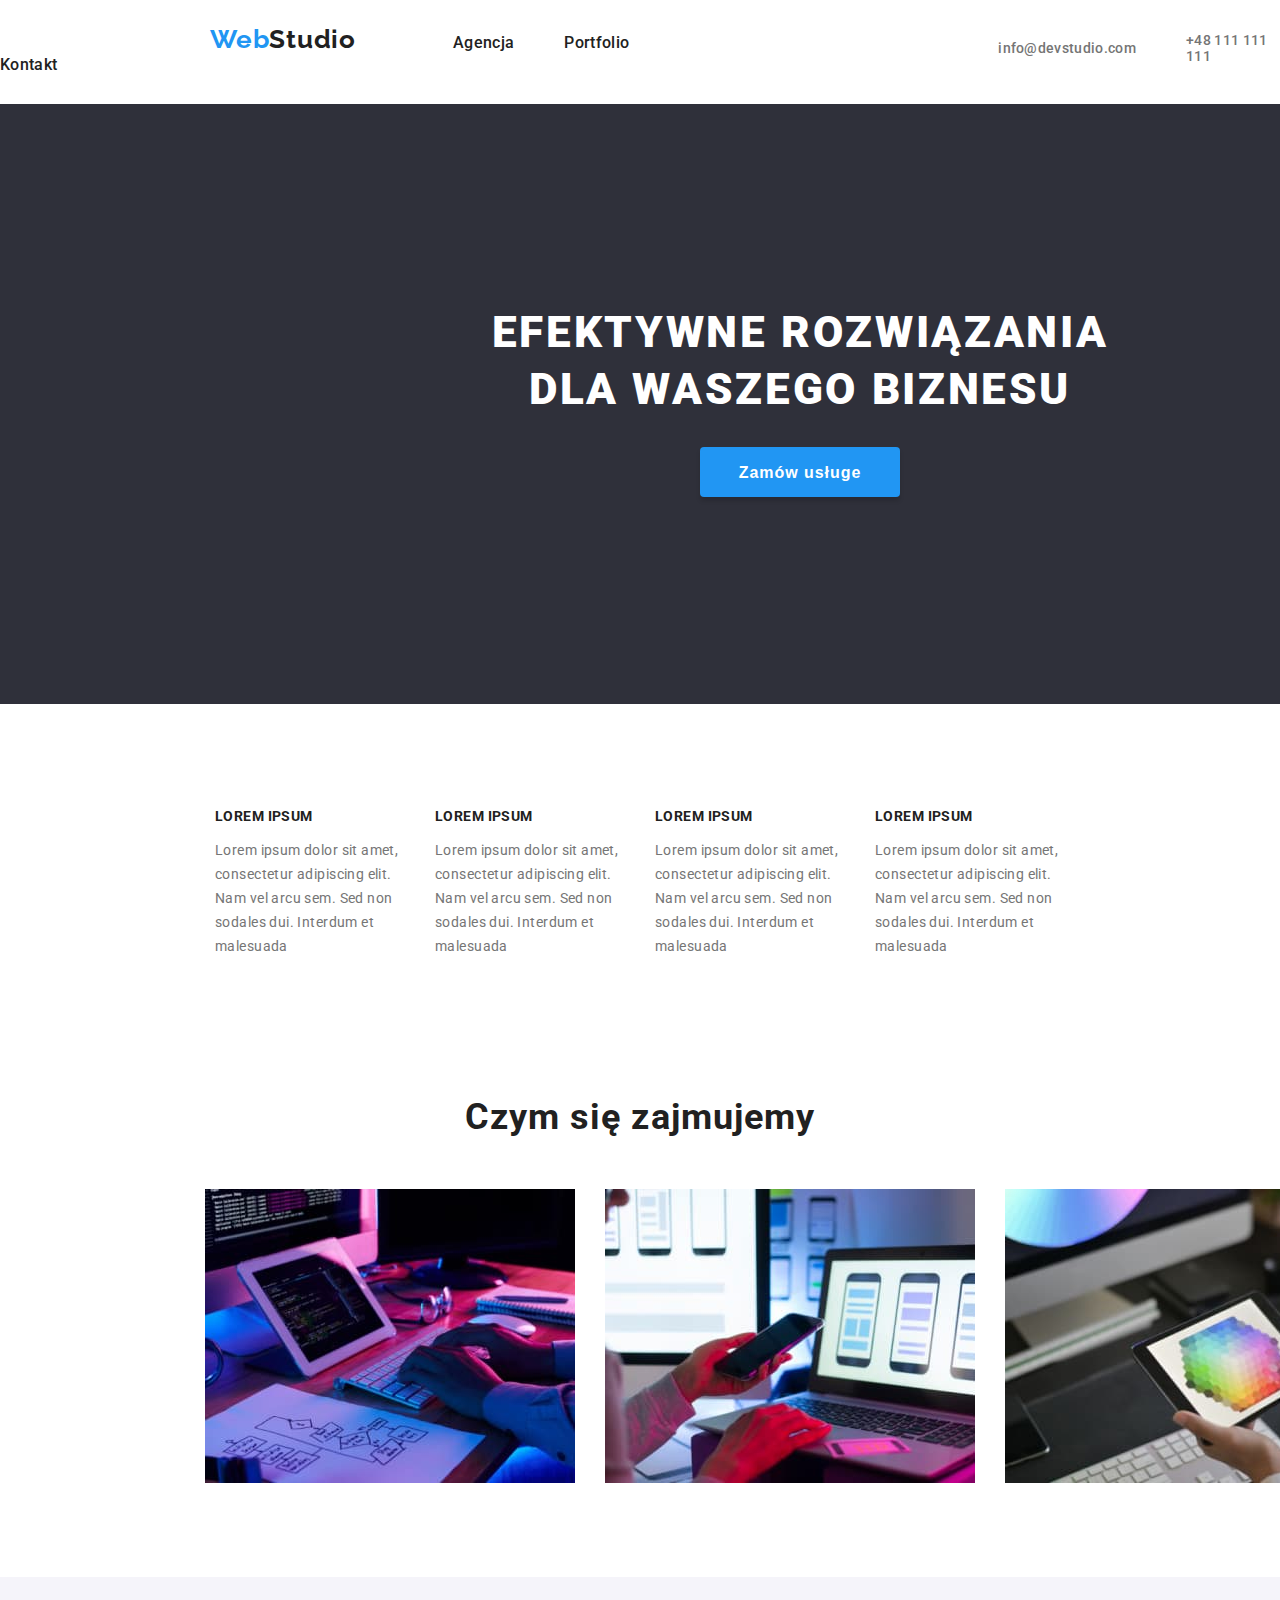
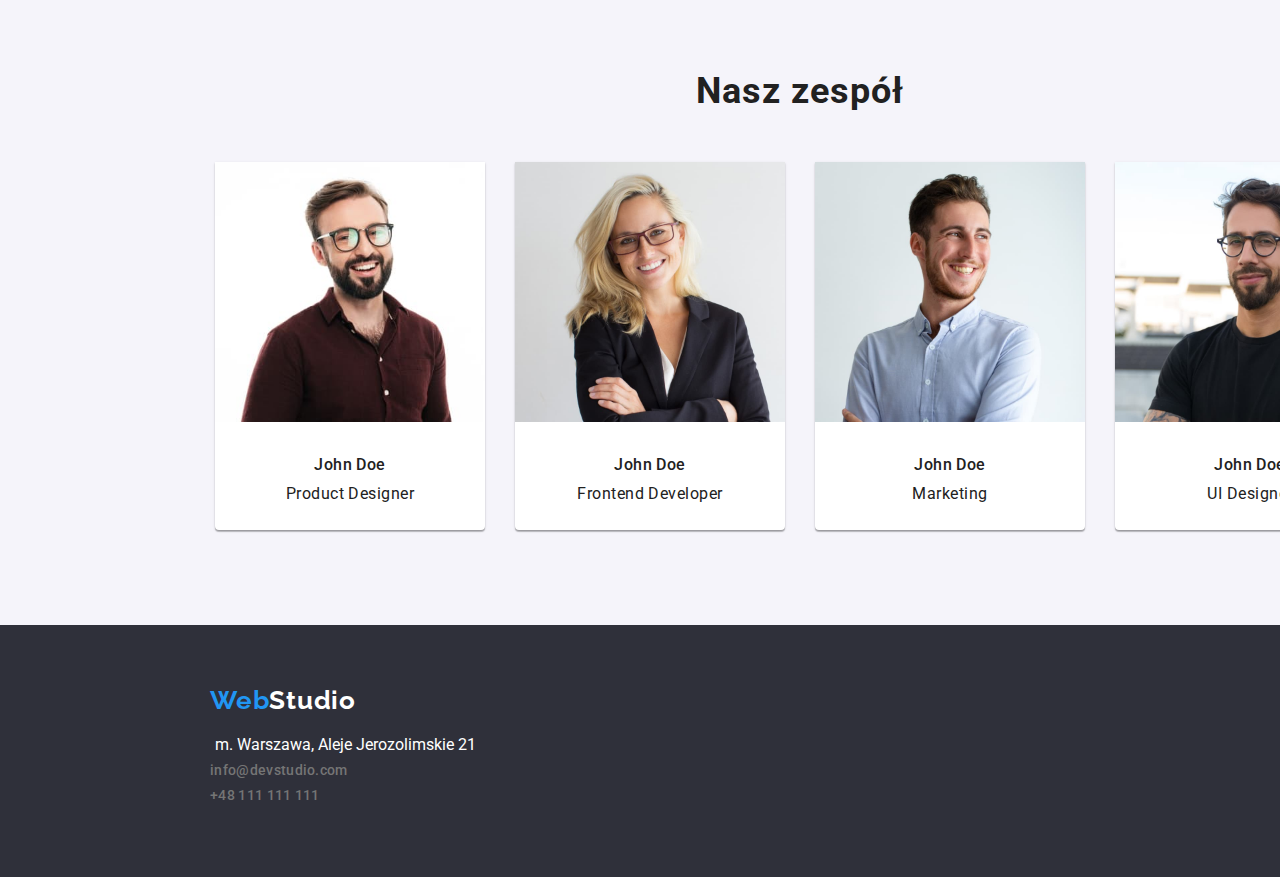
==== index.html @ b32454ab "11" ====
<!DOCTYPE html>
<html lang="pl">
  <head>
    <meta charset="UTF-8" />
    <meta http-equiv="X-UA-Compatible" content="IE=edge" />
    <meta name="viewport" content="width=device-width, initial-scale=1.0" />
    <title>Studio</title>
    <link rel="stylesheet" href="css/style.css" />
    <link rel="preconnect" href="https://fonts.googleapis.com" />
    <link rel="preconnect" href="https://fonts.gstatic.com" crossorigin />
    <link
      href="https://fonts.googleapis.com/css2?family=Raleway:wght@700&family=Roboto:wght@400;500;700;900&display=swap"
      rel="stylesheet"
    />
    
  </head>
  <body class="container">
    <a href="portfolio.html"></a>
    <header class="flexWstdioTopIndex">
      <nav class="viceVersa">
        <a class="WebStudio" href="index.html"><span class="wstudio">Web</span>Studio</a>
        <a class="linkRest" href="#">Agencja</a>
        <a class="linkRest" href="portfolio.html">Portfolio</a>
        <a class="linkRestKo" href="#">Kontakt</a>
      </nav>
      <a class="email-tel" href="mailto:info@devstudio.com">info@devstudio.com</a>
      <a class="email-tel" href="tel:+48111111111">+48 111 111 111</a>
    </header>
    <main>
      <section>
        <div class="flexTop">
          <h1 class="top">EFEKTYWNE ROZWIĄZANIA DLA WASZEGO BIZNESU</h1>
          <button class="botoonIndex" type="button">Zamów usługe</button>
        </div>
      </section>
      <section>
        <ul class="flexArticleTitle">
          <hgroup>
            <h2 class="articleTitle">LOREM IPSUM</h2>
            <p class="articleTitleTxt">
              Lorem ipsum dolor sit amet, consectetur adipiscing elit. Nam vel arcu sem. Sed non
              sodales dui. Interdum et malesuada
            </p>
          </hgroup>
          <hgroup>
            <h2 class="articleTitle">LOREM IPSUM</h2>
            <p class="articleTitleTxt">
              Lorem ipsum dolor sit amet, consectetur adipiscing elit. Nam vel arcu sem. Sed non
              sodales dui. Interdum et malesuada
            </p>
          </hgroup>
          <hgroup>
            <h2 class="articleTitle">LOREM IPSUM</h2>
            <p class="articleTitleTxt">
              Lorem ipsum dolor sit amet, consectetur adipiscing elit. Nam vel arcu sem. Sed non
              sodales dui. Interdum et malesuada
            </p>
          </hgroup>
          <hgroup>
            <h2 class="articleTitle">LOREM IPSUM</h2>
            <p class="articleTitleTxt">
              Lorem ipsum dolor sit amet, consectetur adipiscing elit. Nam vel arcu sem. Sed non
              sodales dui. Interdum et malesuada
            </p>
          </hgroup>
        </ul>
        <h2 class="resthHtwo">Czym się zajmujemy</h2>
        <ul class="flexImageOneIndex">
          <img src="images/services/programming.jpg" alt="keyboard" width="370" height="294" />
          <img src="images/services/ui.jpg" alt="smartfon" width="370" height="294" />
          <img src="images/services/desgin.jpg" alt="tablet" width="370" height="294" />
        </ul>
      </section>
      <section class="flexPerson">
        <h2 class="resthHtwo">Nasz zespół</h2>
        <ul class="flexImgPersonOne">
          <li class="ImgTxtPerson">
            <img src="images/team/personone.jpg" alt="Krzysztof" width="270" height="260" />
            <div class="personName">John Doe</div>
            <div class="personNameTxt">Product Designer</div>
          </li>
          <li class="ImgTxtPerson">
            <img src="images/team/persontwo.jpg" alt="Magda" width="270" height="260" />
            <div class="personName">John Doe</div>
            <div class="personNameTxt">Frontend Developer</div>
          </li>
          <li class="ImgTxtPerson">
            <img src="images/team/personthre.jpg" alt="Maciek" width="270" height="260" />
            <div class="personName">John Doe</div>
            <div class="personNameTxt">Marketing</div>
          </li>
          <li class="ImgTxtPerson">
            <img src="images/team/personfour.jpg" alt="Kuba" width="270" height="260" />
            <div class="personName">John Doe</div>
            <div class="personNameTxt">UI Designer</div>
          </li>
        </ul>
      </section>
    </main>
    <footer class="addresColor">
      <div class="WebStudio">
        <span class="wstudio">Web</span><span class="wStudioAdres">Studio</span>
      </div>
      <address>
        <div class="addres">m. Warszawa, Aleje Jerozolimskie 21</div>
        <a class="email-telAdress" href="mailto:info@devstudio.com">info@devstudio.com</a>
        <a class="email-telAdress" href="tel:+48111111111">+48 111 111 111</a>
      </address>
    </footer>
  </body>
</html>
---- css/style.css ----
.container {
  font-family: 'Roboto', sans-serif;
  color: #212121;
  margin: 0 auto;
  max-width: 1600px;
  outline: 1px dashed blue;
  font-style: normal;
}

.WebStudio {
  font-family: 'Raleway';
  color: #212121;
  text-decoration: none;
  font-weight: 700;
  line-height: 1.19;
  font-size: 26px;
  letter-spacing: 0.03em;
  margin-left: 210px;
  margin-right: 93px;
  padding-top: 60px;
}

.wstudio {
  color: #2196f3;
}

.linkRest {
  color: #212121;
  text-decoration: none;
  font-weight: 500;
  font-size: 16px;
  line-height: 1.14;
  letter-spacing: 0.02em;
  margin-right: 46px;
  padding: 0;
}

.linkRestKo {
  color: #212121;
  text-decoration: none;
  font-weight: 500;
  font-size: 16px;
  line-height: 1.14;
  letter-spacing: 0.02em;
  padding: 0;
  margin-right: 371px;
}
.viceVersa :hover {
  color: #2196f3;
}

.viceVersa :focus {
  background-color: #2196f3;
  outline: none;
}

.email-tel:hover {
  color: #2196f3;
}
.email-telAdress:hover {
  color: #2196f3;
}

.email-tel:focus {
  background-color: #2196f3;
  outline: none;
}

.email-tel {
  font-weight: 500;
  font-size: 14px;
  line-height: 1.14;
  letter-spacing: 0.02rem;
  color: #757575;
  text-decoration: none;
  margin-left: 50px;
  font-style: normal;
  display: flex;
}

.email-telAdress {
  font-weight: 500;
  font-size: 14px;
  line-height: 1.14;
  letter-spacing: 0.02rem;
  color: #757575;
  text-decoration: none;
  font-style: normal;
  margin-top: 9px;
  display: flex;
  margin-left: 210px;
}
.top {
  font-weight: 900;
  font-size: 44px;
  line-height: 1.3;
  letter-spacing: 0.06em;
  color: #ffffff;
  text-align: center;
  padding-top: 200px;
  padding-left: 452px;
  padding-right: 452px;
}
.flexTop {
  background: #2f303a;
  width: 1600px;
  height: 600px;
}

.botoonIndex {
  font-weight: 700;
  font-size: 16px;
  line-height: 1.87;
  letter-spacing: 0.06rem;
  border: 4px;
  cursor: pointer;
  border-radius: 4px;
  color: #ffffff;
  background: #2196f3;
  width: 200px;
  height: 50px;
  box-shadow: 0px 4px 4px rgba(0, 0, 0, 0.15);
  margin-left: 700px;
}

.botoonIndex:hover {
  color: #020202;
  background: #2196f3;
}

.botoonIndex:focus {
  background-color: #2196f3;
  outline: none;
}

.articleTitle {
  font-weight: 700;
  font-size: 14px;
  line-height: 1.14;
  letter-spacing: 0.03em;
}

.articleTitleTxt {
  font-size: 14px;
  line-height: 1.71;
  letter-spacing: 0.03em;
  color: #757575;
}

.resthHtwo {
  font-weight: 700;
  font-size: 36px;
  line-height: 1.16;
  letter-spacing: 0.03em;
  color: #212121;
  text-align: center;
  padding-top: 94px;
}

.personName {
  font-weight: 500;
  font-size: 16px;
  line-height: 1.18;
  letter-spacing: 0.03em;
  text-align: center;
  margin-top: 30px;
}

.personNameTxt {
  font-size: 16px;
  line-height: 1.18;
  letter-spacing: 0.03em;
  text-align: center;
  margin-top: 10px;
}

.fiveButton {
  font-weight: 500;
  font-size: 16px;
  line-height: 1.62;
  letter-spacing: 0.03em;
  border: 4px;
  background: #f5f4fa;
  color: #ffffff;
  cursor: pointer;
  border-radius: 4px;
  width: 121px;
  height: 38px;
  left: 510px;
  top: 174px;
  color: #212121;
  box-shadow: 0px 3px 1px rgba(0, 0, 0, 0.1), 0px 1px 2px rgba(0, 0, 0, 0.08),
    0px 2px 2px rgba(0, 0, 0, 0.12);
  border-radius: 4px;
  margin-left: 8px;
}
.fiveButtonOne {
  font-weight: 500;
  font-size: 16px;
  line-height: 1.62;
  letter-spacing: 0.03em;
  border: 4px;
  background: #f5f4fa;
  color: #ffffff;
  cursor: pointer;
  border-radius: 4px;
  width: 121px;
  height: 38px;
  left: 510px;
  top: 174px;
  color: #212121;
  box-shadow: 0px 3px 1px rgba(0, 0, 0, 0.1), 0px 1px 2px rgba(0, 0, 0, 0.08),
    0px 2px 2px rgba(0, 0, 0, 0.12);
  border-radius: 4px;
  margin-left: 510px;
  margin-top: 94px;
}

.fiveButtonOne:hover {
  color: #ffffff;
  background: #2196f3;
}

.fiveButton:hover {
  color: #ffffff;
  background: #2196f3;
}

.fiveButton:focus {
  background-color: #2196f3;
  outline: none;
}

.graf {
  font-weight: 700;
  font-size: 18px;
  line-height: 2.11;
  letter-spacing: 0.06em;
  margin-left: 24px;
  margin-top: 20px;
}

.grafTxt {
  font-size: 16px;
  line-height: 1.87;
  color: #757575;
  margin-left: 24px;
}
.addres {
  color: #ffffff;
  margin-top: 20px;
  margin-bottom: 9px;
  margin-left: 215px;
  margin-top: 20px;
  font-style: normal;
}

.flexPerson {
  width: 1600px;
  height: 648px;
  background: #f5f4fa;
  margin-top: 94px;
}
.flexAdress {
  width: 1600px;
  height: 252px;
  left: 0px;
  top: 1628px;
  background: #2f303a;
}

.flexArticleTitle {
  display: flex;
  gap: 30px;
  padding-right: 215px;
  padding-left: 215px;
  margin-top: 94px;
}
.flexImageOneIndex {
  display: flex;
  margin: 30px;
  padding-left: 175px;
  gap: 30px;
  margin-top: 50px;
}

.flexWstdioTop {
  border: 1px solid #ececec;
  width: 1600px;
  height: 80px;
  display: flex;
  align-items: center;
}
.flexWstdioTopIndex {
  display: flex;
  align-items: center;
  padding-top: 24px;
}

.flexImgPersonOne {
  display: flex;
  padding-left: 215px;
  gap: 30px;
  margin-top: 50px;
}
ul {
  list-style-type: none;
}
.ImgTxtPerson {
  width: 270px;
  height: 368px;
  left: 1115px;
  top: 1635px;
  background: #ffffff;
  box-shadow: 0px 1px 3px rgba(0, 0, 0, 0.12), 0px 1px 1px rgba(0, 0, 0, 0.14),
    0px 2px 1px rgba(0, 0, 0, 0.2);
  border-radius: 0px 0px 4px 4px;
}

.flexGraf {
  display: flex;
  gap: 30px;
  padding: 0;
  margin-left: 215px;
  margin-bottom: 94px;
  margin-top: 56px;
}

.borderImgPortfolio {
  width: 370px;
  height: 404px;
  left: 215px;
  top: 1130px;
  background: #ffffff;
  border: 1px solid #eeeeee;
}
.addresColor {
  background: #2f303a;
  width: 1600px;
  height: 252px;
  left: 0px;
  top: 1628px;
}

.wStudioAdres {
  color: #ffffff;
}
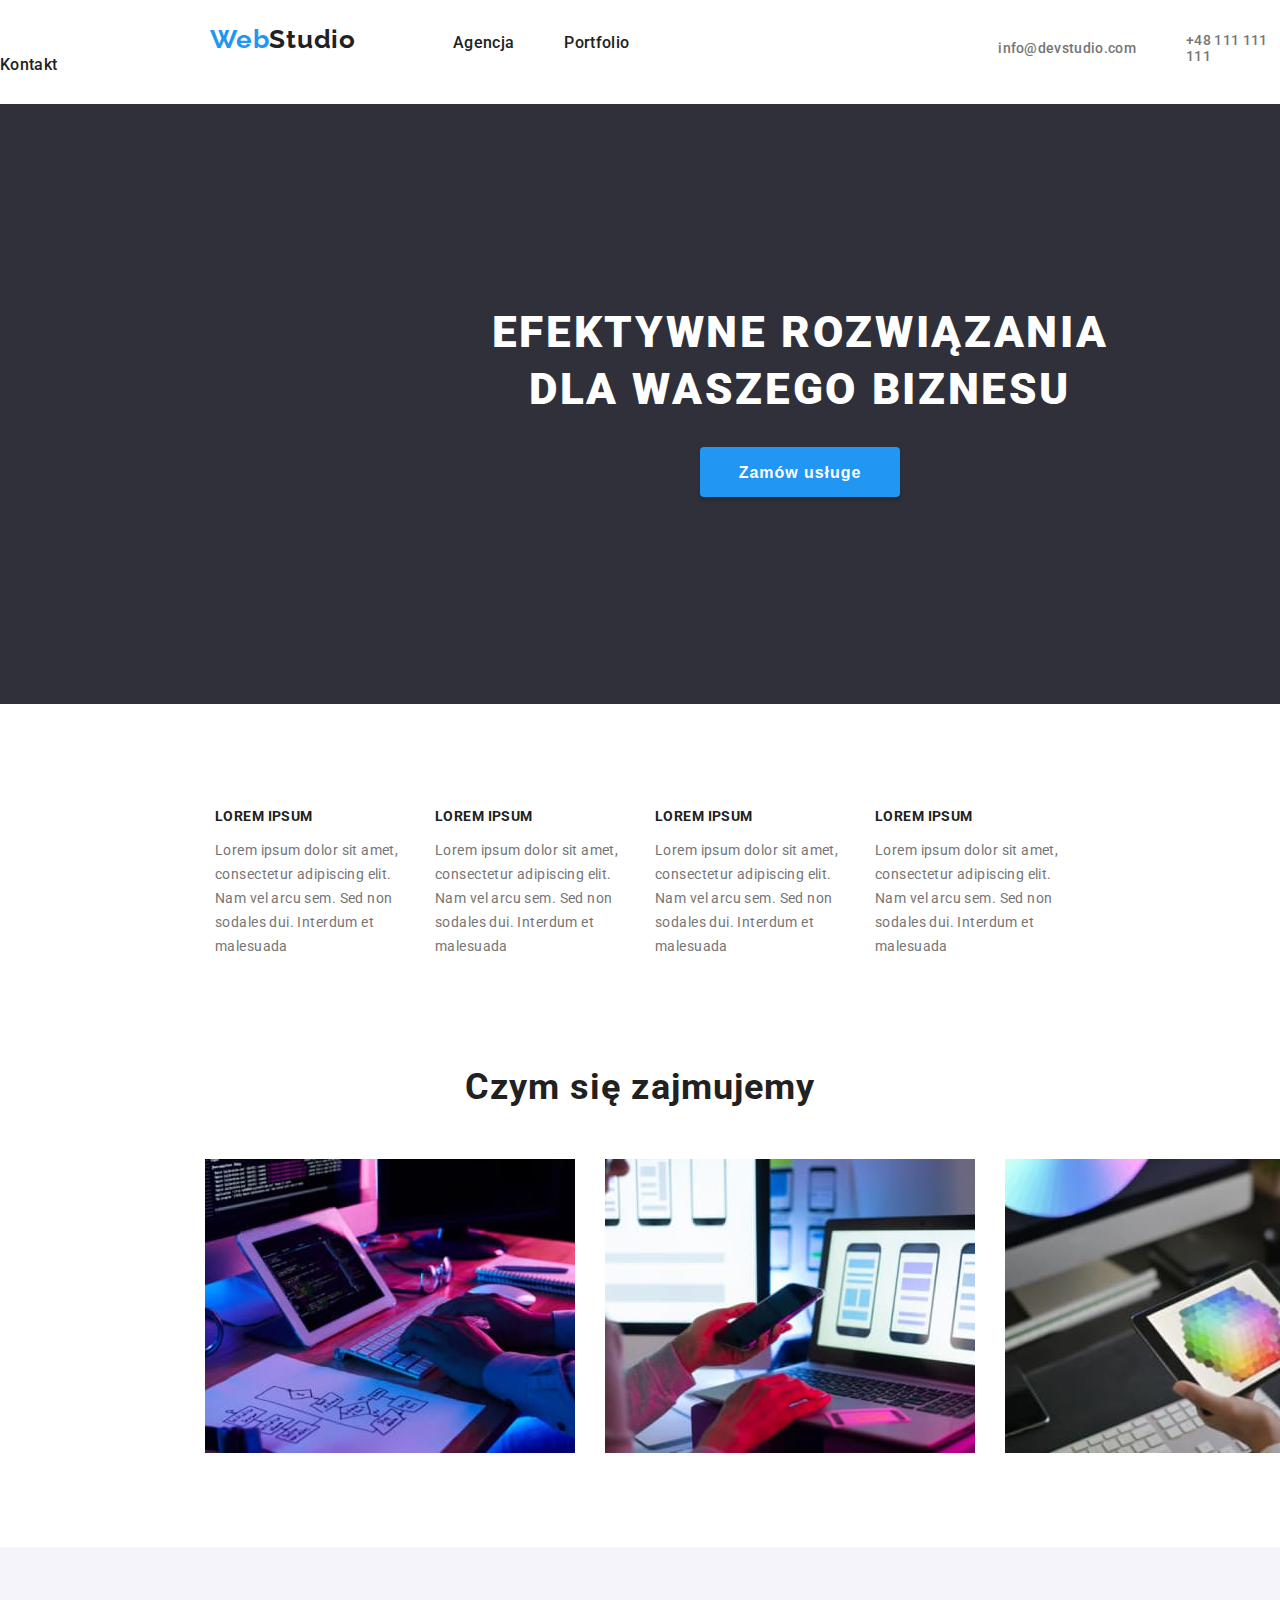
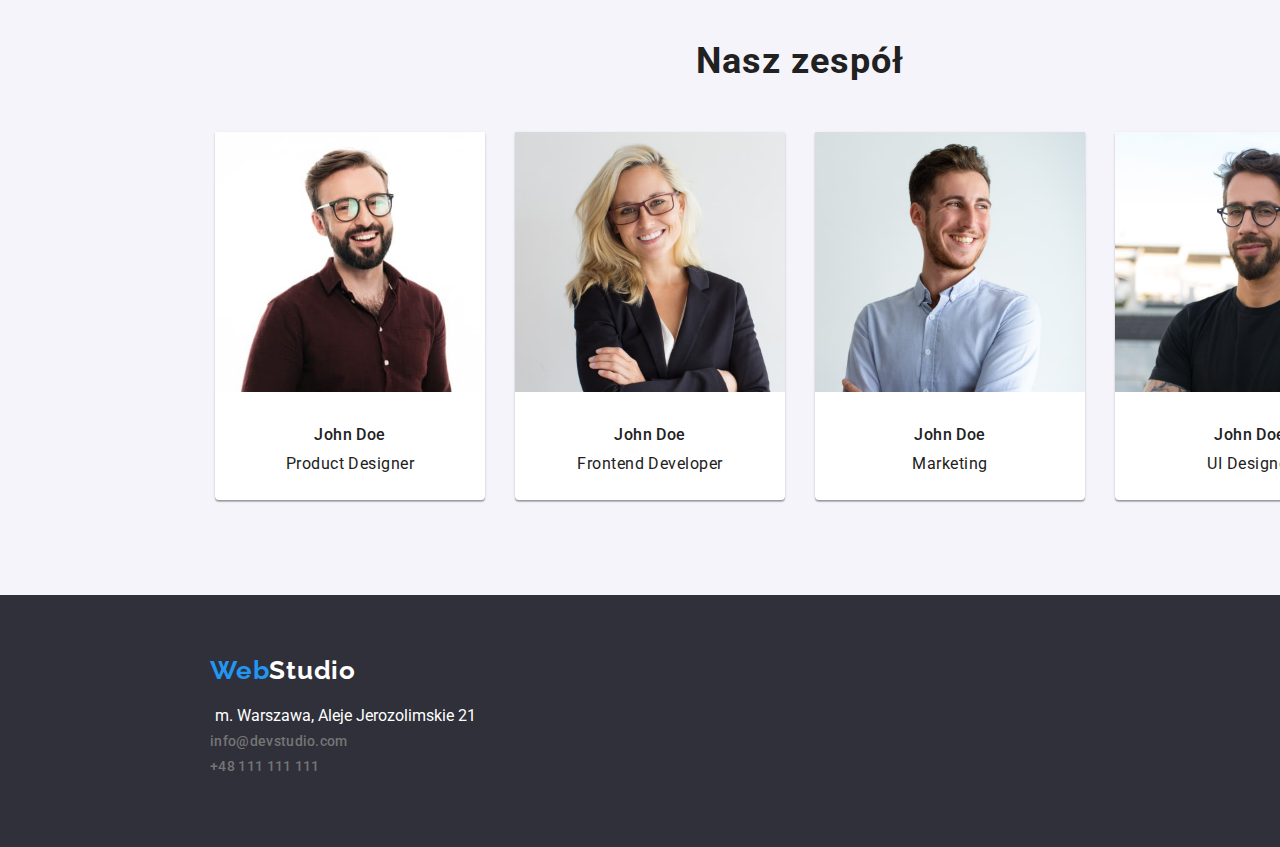
==== commit e48cca4a: "1234" ====
--- a/index.html
+++ b/index.html
@@ -12,7 +12,13 @@
       href="https://fonts.googleapis.com/css2?family=Raleway:wght@700&family=Roboto:wght@400;500;700;900&display=swap"
       rel="stylesheet"
     />
-    
+    <link
+      rel="stylesheet"
+      href="https://cdnjs.cloudflare.com/ajax/libs/modern-normalize/1.1.0/modern-normalize.min.css"
+      integrity="sha512-wpPYUAdjBVSE4KJnH1VR1HeZfpl1ub8YT/NKx4PuQ5NmX2tKuGu6U/JRp5y+Y8XG2tV+wKQpNHVUX03MfMFn9Q=="
+      crossorigin="anonymous"
+      referrerpolicy="no-referrer"
+    />
   </head>
   <body class="container">
     <a href="portfolio.html"></a>
@@ -64,7 +70,7 @@
             </p>
           </hgroup>
         </ul>
-        <h2 class="resthHtwo">Czym się zajmujemy</h2>
+        <h2 class="resthHtwoImg">Czym się zajmujemy</h2>
         <ul class="flexImageOneIndex">
           <img src="images/services/programming.jpg" alt="keyboard" width="370" height="294" />
           <img src="images/services/ui.jpg" alt="smartfon" width="370" height="294" />
--- a/css/style.css
+++ b/css/style.css
@@ -125,7 +125,7 @@
 
 .botoonIndex:hover {
   color: #020202;
-  background: #2196f3;
+  background: #f5f4fa;
 }
 
 .botoonIndex:focus {
@@ -155,6 +155,15 @@
   color: #212121;
   text-align: center;
   padding-top: 94px;
+}
+
+.resthHtwoImg {
+  font-weight: 700;
+  font-size: 36px;
+  line-height: 1.16;
+  letter-spacing: 0.03em;
+  text-align: center;
+  margin-top: 94px;
 }
 
 .personName {
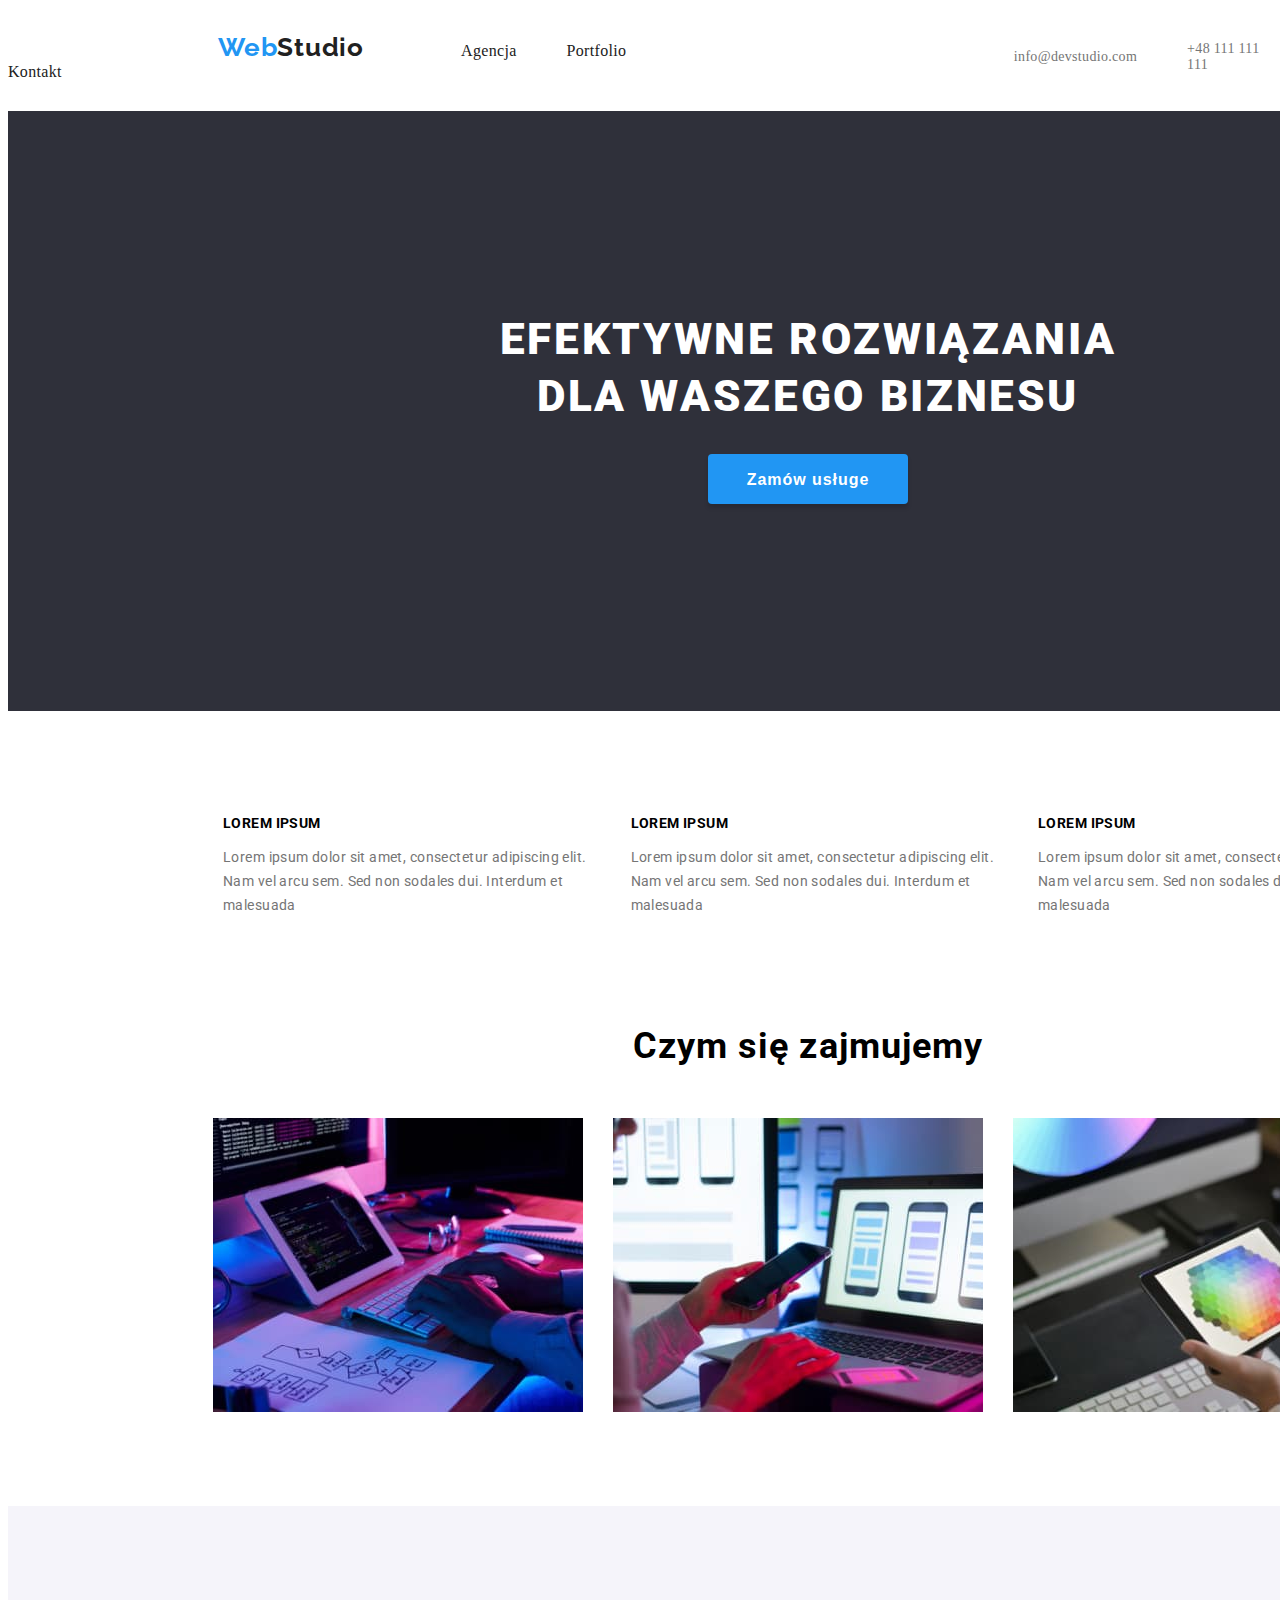
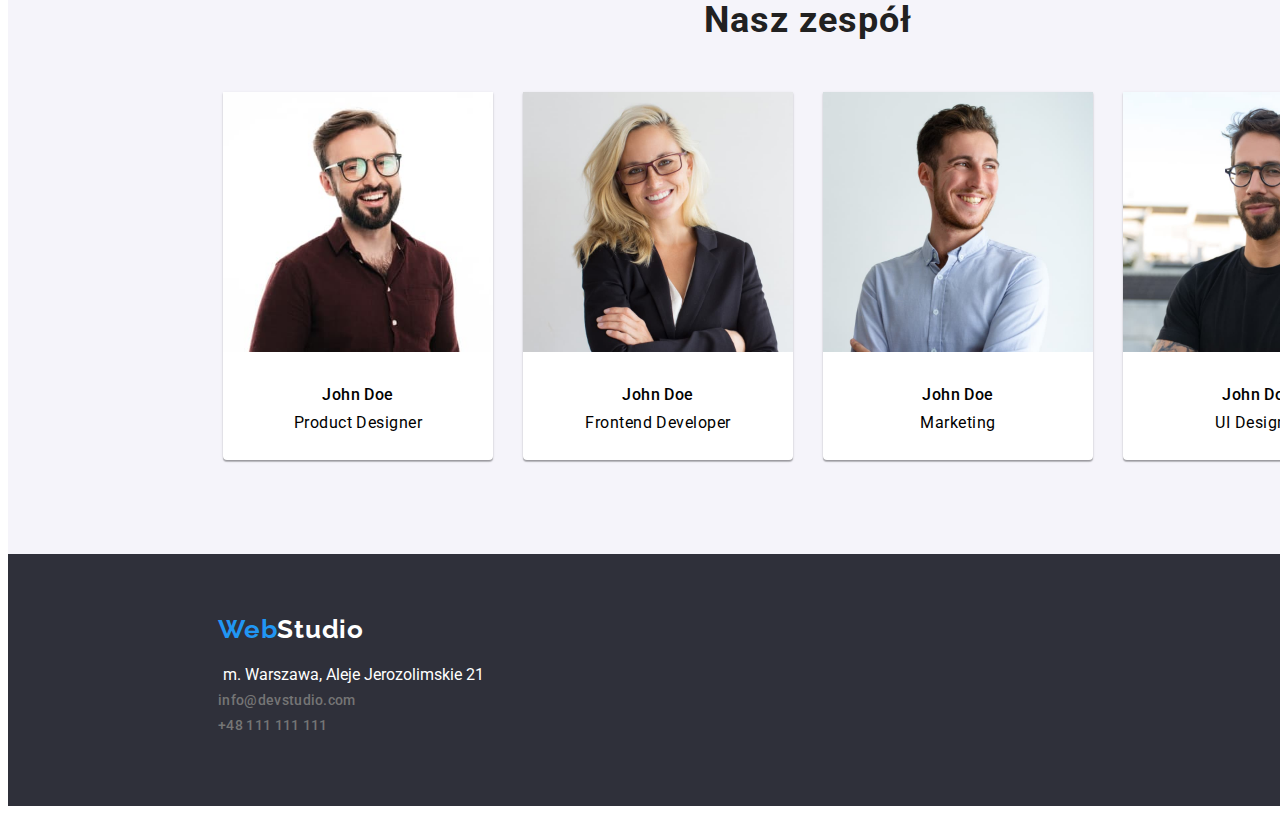
==== commit c7817d55: "poprawione" ====
--- a/index.html
+++ b/index.html
@@ -20,26 +20,28 @@
       referrerpolicy="no-referrer"
     />
   </head>
-  <body class="container">
+  <body>
     <a href="portfolio.html"></a>
     <header class="flexWstdioTopIndex">
-      <nav class="viceVersa">
-        <a class="WebStudio" href="index.html"><span class="wstudio">Web</span>Studio</a>
-        <a class="linkRest" href="#">Agencja</a>
-        <a class="linkRest" href="portfolio.html">Portfolio</a>
-        <a class="linkRestKo" href="#">Kontakt</a>
+      <nav>
+        <div class="viceVersa">
+          <a class="WebStudio" href="index.html"><span class="wstudio">Web</span>Studio</a>
+          <a class="linkRest" href="#">Agencja</a>
+          <a class="linkRest" href="portfolio.html">Portfolio</a>
+          <a class="linkRestKo" href="#">Kontakt</a>
+        </div>
       </nav>
       <a class="email-tel" href="mailto:info@devstudio.com">info@devstudio.com</a>
       <a class="email-tel" href="tel:+48111111111">+48 111 111 111</a>
     </header>
     <main>
-      <section>
+      <section class="container">
         <div class="flexTop">
           <h1 class="top">EFEKTYWNE ROZWIĄZANIA DLA WASZEGO BIZNESU</h1>
           <button class="botoonIndex" type="button">Zamów usługe</button>
         </div>
       </section>
-      <section>
+      <section class="container">
         <ul class="flexArticleTitle">
           <hgroup>
             <h2 class="articleTitle">LOREM IPSUM</h2>
@@ -77,37 +79,41 @@
           <img src="images/services/desgin.jpg" alt="tablet" width="370" height="294" />
         </ul>
       </section>
-      <section class="flexPerson">
-        <h2 class="resthHtwo">Nasz zespół</h2>
-        <ul class="flexImgPersonOne">
-          <li class="ImgTxtPerson">
-            <img src="images/team/personone.jpg" alt="Krzysztof" width="270" height="260" />
-            <div class="personName">John Doe</div>
-            <div class="personNameTxt">Product Designer</div>
-          </li>
-          <li class="ImgTxtPerson">
-            <img src="images/team/persontwo.jpg" alt="Magda" width="270" height="260" />
-            <div class="personName">John Doe</div>
-            <div class="personNameTxt">Frontend Developer</div>
-          </li>
-          <li class="ImgTxtPerson">
-            <img src="images/team/personthre.jpg" alt="Maciek" width="270" height="260" />
-            <div class="personName">John Doe</div>
-            <div class="personNameTxt">Marketing</div>
-          </li>
-          <li class="ImgTxtPerson">
-            <img src="images/team/personfour.jpg" alt="Kuba" width="270" height="260" />
-            <div class="personName">John Doe</div>
-            <div class="personNameTxt">UI Designer</div>
-          </li>
-        </ul>
+      <section class="container">
+        <div class="flexPerson">
+          <h2 class="resthHtwo">Nasz zespół</h2>
+          <ul class="flexImgPersonOne">
+            <li class="ImgTxtPerson">
+              <img src="images/team/personone.jpg" alt="Krzysztof" width="270" height="260" />
+              <div class="personName">John Doe</div>
+              <div class="personNameTxt">Product Designer</div>
+            </li>
+            <li class="ImgTxtPerson">
+              <img src="images/team/persontwo.jpg" alt="Magda" width="270" height="260" />
+              <div class="personName">John Doe</div>
+              <div class="personNameTxt">Frontend Developer</div>
+            </li>
+            <li class="ImgTxtPerson">
+              <img src="images/team/personthre.jpg" alt="Maciek" width="270" height="260" />
+              <div class="personName">John Doe</div>
+              <div class="personNameTxt">Marketing</div>
+            </li>
+            <li class="ImgTxtPerson">
+              <img src="images/team/personfour.jpg" alt="Kuba" width="270" height="260" />
+              <div class="personName">John Doe</div>
+              <div class="personNameTxt">UI Designer</div>
+            </li>
+          </ul>
+        </div>
       </section>
     </main>
     <footer class="addresColor">
-      <div class="WebStudio">
-        <span class="wstudio">Web</span><span class="wStudioAdres">Studio</span>
+      <div class="container">
+        <div class="WebStudio">
+          <span class="wstudio">Web</span><span class="wStudioAdres">Studio</span>
+        </div>
       </div>
-      <address>
+      <address class="container">
         <div class="addres">m. Warszawa, Aleje Jerozolimskie 21</div>
         <a class="email-telAdress" href="mailto:info@devstudio.com">info@devstudio.com</a>
         <a class="email-telAdress" href="tel:+48111111111">+48 111 111 111</a>
--- a/css/style.css
+++ b/css/style.css
@@ -1,9 +1,6 @@
 .container {
   font-family: 'Roboto', sans-serif;
-  color: #212121;
   margin: 0 auto;
-  max-width: 1600px;
-  outline: 1px dashed blue;
   font-style: normal;
 }
 
@@ -45,6 +42,7 @@
   padding: 0;
   margin-right: 371px;
 }
+
 .viceVersa :hover {
   color: #2196f3;
 }
@@ -57,6 +55,7 @@
 .email-tel:hover {
   color: #2196f3;
 }
+
 .email-telAdress:hover {
   color: #2196f3;
 }
@@ -90,6 +89,7 @@
   display: flex;
   margin-left: 210px;
 }
+
 .top {
   font-weight: 900;
   font-size: 44px;
@@ -101,6 +101,7 @@
   padding-left: 452px;
   padding-right: 452px;
 }
+
 .flexTop {
   background: #2f303a;
   width: 1600px;
@@ -164,6 +165,7 @@
   letter-spacing: 0.03em;
   text-align: center;
   margin-top: 94px;
+  width: 1600px;
 }
 
 .personName {
@@ -195,14 +197,13 @@
   border-radius: 4px;
   width: 121px;
   height: 38px;
-  left: 510px;
-  top: 174px;
   color: #212121;
   box-shadow: 0px 3px 1px rgba(0, 0, 0, 0.1), 0px 1px 2px rgba(0, 0, 0, 0.08),
     0px 2px 2px rgba(0, 0, 0, 0.12);
   border-radius: 4px;
   margin-left: 8px;
 }
+
 .fiveButtonOne {
   font-weight: 500;
   font-size: 16px;
@@ -215,14 +216,13 @@
   border-radius: 4px;
   width: 121px;
   height: 38px;
-  left: 510px;
-  top: 174px;
   color: #212121;
   box-shadow: 0px 3px 1px rgba(0, 0, 0, 0.1), 0px 1px 2px rgba(0, 0, 0, 0.08),
     0px 2px 2px rgba(0, 0, 0, 0.12);
   border-radius: 4px;
   margin-left: 510px;
   margin-top: 94px;
+  margin-bottom: 50px;
 }
 
 .fiveButtonOne:hover {
@@ -255,6 +255,7 @@
   color: #757575;
   margin-left: 24px;
 }
+
 .addres {
   color: #ffffff;
   margin-top: 20px;
@@ -270,11 +271,10 @@
   background: #f5f4fa;
   margin-top: 94px;
 }
+
 .flexAdress {
   width: 1600px;
   height: 252px;
-  left: 0px;
-  top: 1628px;
   background: #2f303a;
 }
 
@@ -284,7 +284,9 @@
   padding-right: 215px;
   padding-left: 215px;
   margin-top: 94px;
-}
+  width: 1600px;
+}
+
 .flexImageOneIndex {
   display: flex;
   margin: 30px;
@@ -294,12 +296,13 @@
 }
 
 .flexWstdioTop {
-  border: 1px solid #ececec;
+  border-bottom: 1px solid #ececec;
   width: 1600px;
   height: 80px;
   display: flex;
   align-items: center;
 }
+
 .flexWstdioTopIndex {
   display: flex;
   align-items: center;
@@ -312,14 +315,14 @@
   gap: 30px;
   margin-top: 50px;
 }
+
 ul {
   list-style-type: none;
 }
+
 .ImgTxtPerson {
   width: 270px;
   height: 368px;
-  left: 1115px;
-  top: 1635px;
   background: #ffffff;
   box-shadow: 0px 1px 3px rgba(0, 0, 0, 0.12), 0px 1px 1px rgba(0, 0, 0, 0.14),
     0px 2px 1px rgba(0, 0, 0, 0.2);
@@ -331,24 +334,24 @@
   gap: 30px;
   padding: 0;
   margin-left: 215px;
+  margin-top: 30px;
+}
+
+.flexGrafthre {
   margin-bottom: 94px;
-  margin-top: 56px;
-}
-
+  margin-top: 30px;
+}
 .borderImgPortfolio {
   width: 370px;
   height: 404px;
-  left: 215px;
-  top: 1130px;
   background: #ffffff;
   border: 1px solid #eeeeee;
 }
+
 .addresColor {
   background: #2f303a;
   width: 1600px;
   height: 252px;
-  left: 0px;
-  top: 1628px;
 }
 
 .wStudioAdres {
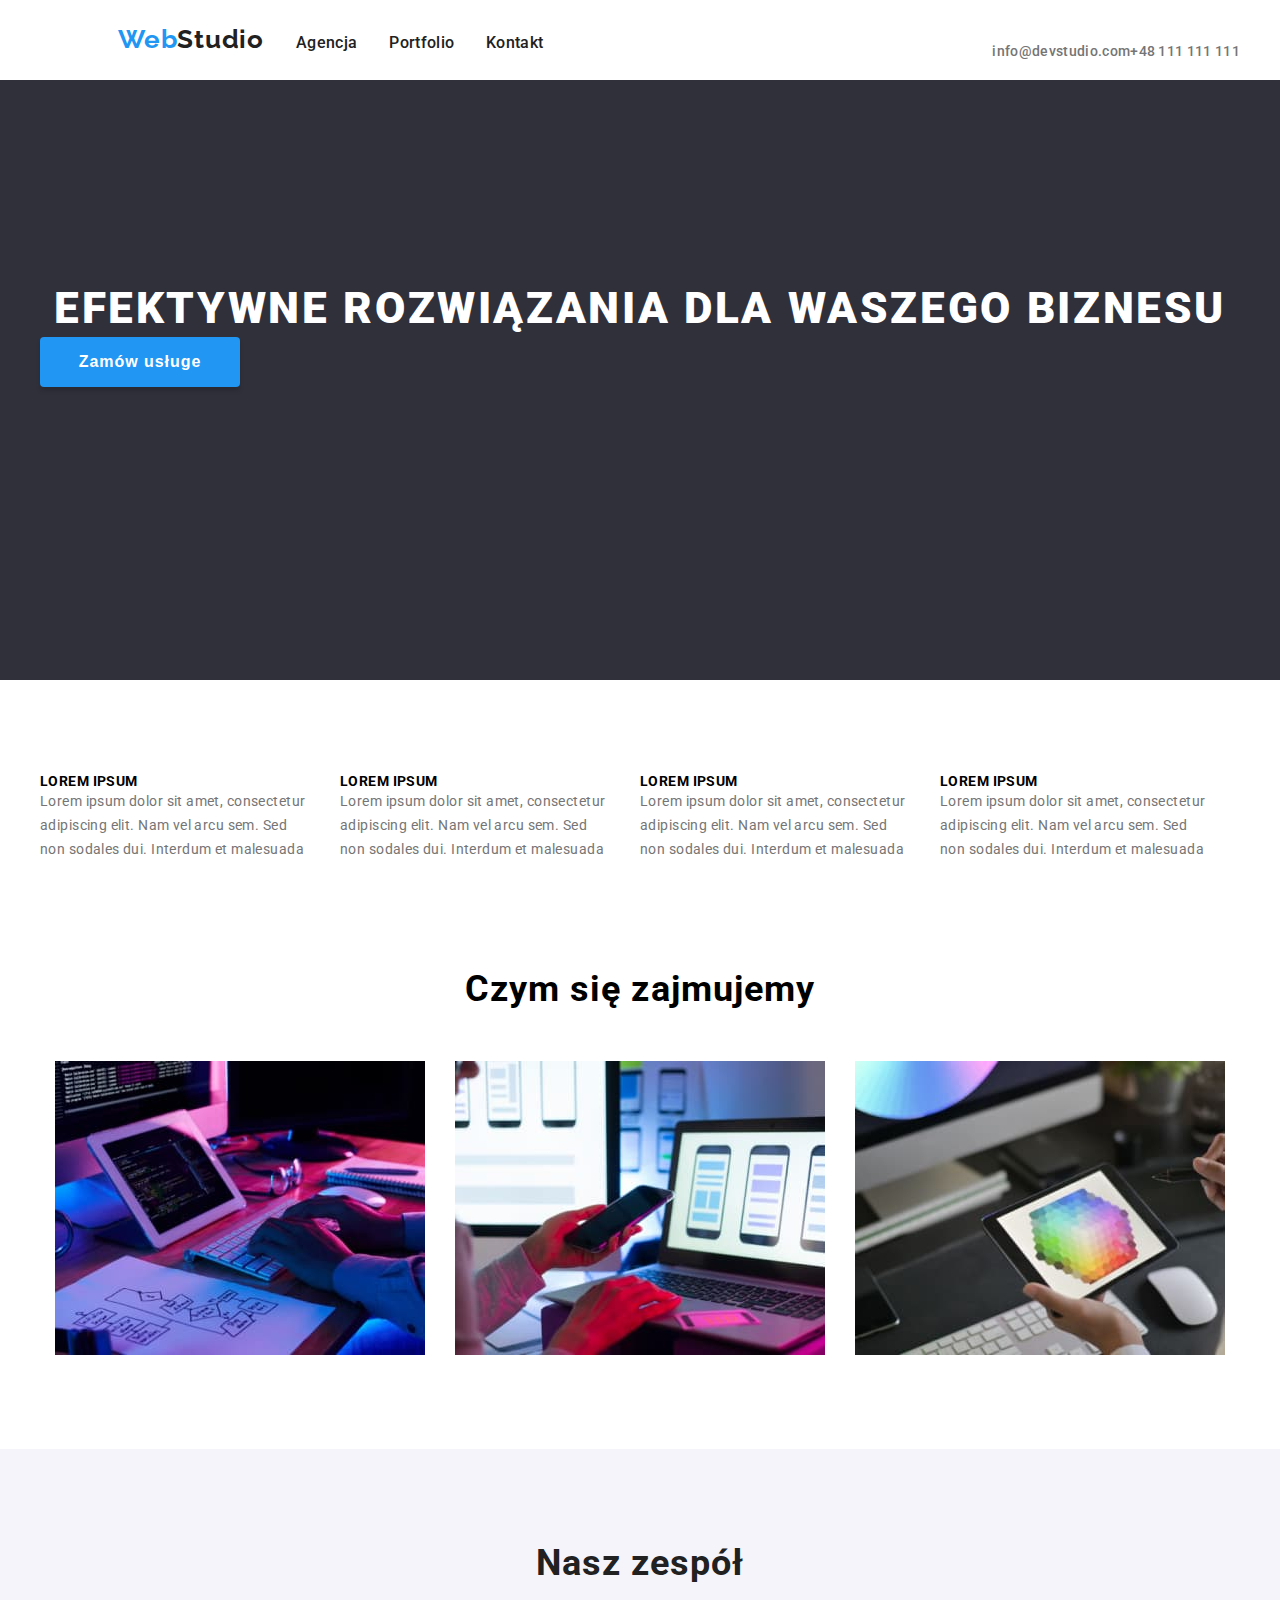
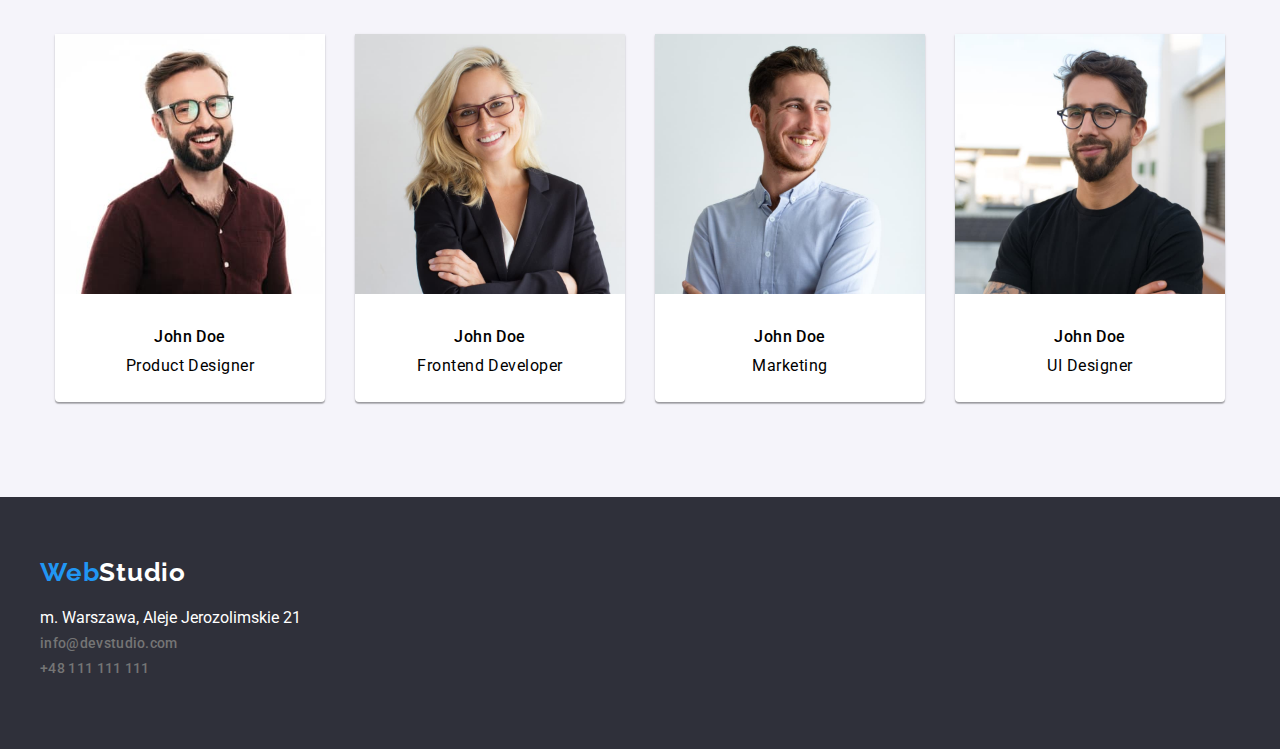
==== commit 3a03056a: "123435" ====
--- a/index.html
+++ b/index.html
@@ -23,20 +23,20 @@
   <body>
     <a href="portfolio.html"></a>
     <header class="flexWstdioTopIndex">
-      <nav>
-        <div class="viceVersa">
+      <div class="container headerTop">
+        <nav class="viceVersa">
           <a class="WebStudio" href="index.html"><span class="wstudio">Web</span>Studio</a>
           <a class="linkRest" href="#">Agencja</a>
           <a class="linkRest" href="portfolio.html">Portfolio</a>
           <a class="linkRestKo" href="#">Kontakt</a>
-        </div>
-      </nav>
-      <a class="email-tel" href="mailto:info@devstudio.com">info@devstudio.com</a>
-      <a class="email-tel" href="tel:+48111111111">+48 111 111 111</a>
+        </nav>
+        <a class="email-tel" href="mailto:info@devstudio.com">info@devstudio.com</a>
+        <a class="email-tel" href="tel:+48111111111">+48 111 111 111</a>
+      </div>
     </header>
     <main>
-      <section class="container">
-        <div class="flexTop">
+      <section class="flexTop">
+        <div class="container">
           <h1 class="top">EFEKTYWNE ROZWIĄZANIA DLA WASZEGO BIZNESU</h1>
           <button class="botoonIndex" type="button">Zamów usługe</button>
         </div>
@@ -79,8 +79,8 @@
           <img src="images/services/desgin.jpg" alt="tablet" width="370" height="294" />
         </ul>
       </section>
-      <section class="container">
-        <div class="flexPerson">
+      <section class="flexPerson">
+        <div class="container">
           <h2 class="resthHtwo">Nasz zespół</h2>
           <ul class="flexImgPersonOne">
             <li class="ImgTxtPerson">
@@ -109,7 +109,7 @@
     </main>
     <footer class="addresColor">
       <div class="container">
-        <div class="WebStudio">
+        <div class="WebStudioAdress">
           <span class="wstudio">Web</span><span class="wStudioAdres">Studio</span>
         </div>
       </div>
--- a/css/style.css
+++ b/css/style.css
@@ -1,7 +1,21 @@
+* {
+  margin: 0;
+  padding: 0;
+  justify-content: center;
+}
+
+ul {
+  list-style-type: none;
+}
+
+a {
+  text-decoration: none;
+}
 .container {
   font-family: 'Roboto', sans-serif;
   margin: 0 auto;
   font-style: normal;
+  width: 1200px;
 }
 
 .WebStudio {
@@ -12,8 +26,17 @@
   line-height: 1.19;
   font-size: 26px;
   letter-spacing: 0.03em;
-  margin-left: 210px;
-  margin-right: 93px;
+  padding-bottom: 25px;
+}
+
+.WebStudioAdress {
+  font-family: 'Raleway';
+  color: #212121;
+  text-decoration: none;
+  font-weight: 700;
+  line-height: 1.19;
+  font-size: 26px;
+  letter-spacing: 0.03em;
   padding-top: 60px;
 }
 
@@ -28,10 +51,14 @@
   font-size: 16px;
   line-height: 1.14;
   letter-spacing: 0.02em;
-  margin-right: 46px;
   padding: 0;
-}
-
+  height: auto;
+}
+
+.headerTop {
+  display: flex;
+  align-items: center;
+}
 .linkRestKo {
   color: #212121;
   text-decoration: none;
@@ -43,6 +70,14 @@
   margin-right: 371px;
 }
 
+.viceVersa {
+  flex: 1;
+  display: flex;
+  justify-self: flex-start;
+  gap: 32px;
+  align-items: baseline;
+}
+
 .viceVersa :hover {
   color: #2196f3;
 }
@@ -72,9 +107,8 @@
   letter-spacing: 0.02rem;
   color: #757575;
   text-decoration: none;
-  margin-left: 50px;
   font-style: normal;
-  display: flex;
+  display: block;
 }
 
 .email-telAdress {
@@ -85,9 +119,8 @@
   color: #757575;
   text-decoration: none;
   font-style: normal;
-  margin-top: 9px;
-  display: flex;
-  margin-left: 210px;
+  display: block;
+  margin-bottom: 9px;
 }
 
 .top {
@@ -98,13 +131,10 @@
   color: #ffffff;
   text-align: center;
   padding-top: 200px;
-  padding-left: 452px;
-  padding-right: 452px;
 }
 
 .flexTop {
   background: #2f303a;
-  width: 1600px;
   height: 600px;
 }
 
@@ -121,7 +151,6 @@
   width: 200px;
   height: 50px;
   box-shadow: 0px 4px 4px rgba(0, 0, 0, 0.15);
-  margin-left: 700px;
 }
 
 .botoonIndex:hover {
@@ -165,7 +194,6 @@
   letter-spacing: 0.03em;
   text-align: center;
   margin-top: 94px;
-  width: 1600px;
 }
 
 .personName {
@@ -201,30 +229,16 @@
   box-shadow: 0px 3px 1px rgba(0, 0, 0, 0.1), 0px 1px 2px rgba(0, 0, 0, 0.08),
     0px 2px 2px rgba(0, 0, 0, 0.12);
   border-radius: 4px;
-  margin-left: 8px;
-}
-
-.fiveButtonOne {
-  font-weight: 500;
-  font-size: 16px;
-  line-height: 1.62;
-  letter-spacing: 0.03em;
-  border: 4px;
-  background: #f5f4fa;
-  color: #ffffff;
-  cursor: pointer;
-  border-radius: 4px;
-  width: 121px;
-  height: 38px;
-  color: #212121;
-  box-shadow: 0px 3px 1px rgba(0, 0, 0, 0.1), 0px 1px 2px rgba(0, 0, 0, 0.08),
-    0px 2px 2px rgba(0, 0, 0, 0.12);
-  border-radius: 4px;
-  margin-left: 510px;
-  margin-top: 94px;
-  margin-bottom: 50px;
-}
-
+}
+
+.buttons {
+  padding: 25px 0;
+  display: flex;
+  justify-content: center;
+  align-items: center;
+  gap: 12px;
+  padding-top: 94px;
+}
 .fiveButtonOne:hover {
   color: #ffffff;
   background: #2196f3;
@@ -253,27 +267,23 @@
   font-size: 16px;
   line-height: 1.87;
   color: #757575;
-  margin-left: 24px;
 }
 
 .addres {
   color: #ffffff;
   margin-top: 20px;
   margin-bottom: 9px;
-  margin-left: 215px;
   margin-top: 20px;
   font-style: normal;
 }
 
 .flexPerson {
-  width: 1600px;
   height: 648px;
   background: #f5f4fa;
   margin-top: 94px;
 }
 
 .flexAdress {
-  width: 1600px;
   height: 252px;
   background: #2f303a;
 }
@@ -281,43 +291,32 @@
 .flexArticleTitle {
   display: flex;
   gap: 30px;
-  padding-right: 215px;
-  padding-left: 215px;
   margin-top: 94px;
-  width: 1600px;
+  width: 1170px;
+  height: 101px;
 }
 
 .flexImageOneIndex {
   display: flex;
   margin: 30px;
-  padding-left: 175px;
   gap: 30px;
   margin-top: 50px;
 }
 
 .flexWstdioTop {
   border-bottom: 1px solid #ececec;
-  width: 1600px;
-  height: 80px;
-  display: flex;
-  align-items: center;
+  height: 50px;
 }
 
 .flexWstdioTopIndex {
-  display: flex;
   align-items: center;
   padding-top: 24px;
 }
 
 .flexImgPersonOne {
   display: flex;
-  padding-left: 215px;
   gap: 30px;
   margin-top: 50px;
-}
-
-ul {
-  list-style-type: none;
 }
 
 .ImgTxtPerson {
@@ -333,7 +332,6 @@
   display: flex;
   gap: 30px;
   padding: 0;
-  margin-left: 215px;
   margin-top: 30px;
 }
 
@@ -350,7 +348,6 @@
 
 .addresColor {
   background: #2f303a;
-  width: 1600px;
   height: 252px;
 }
 
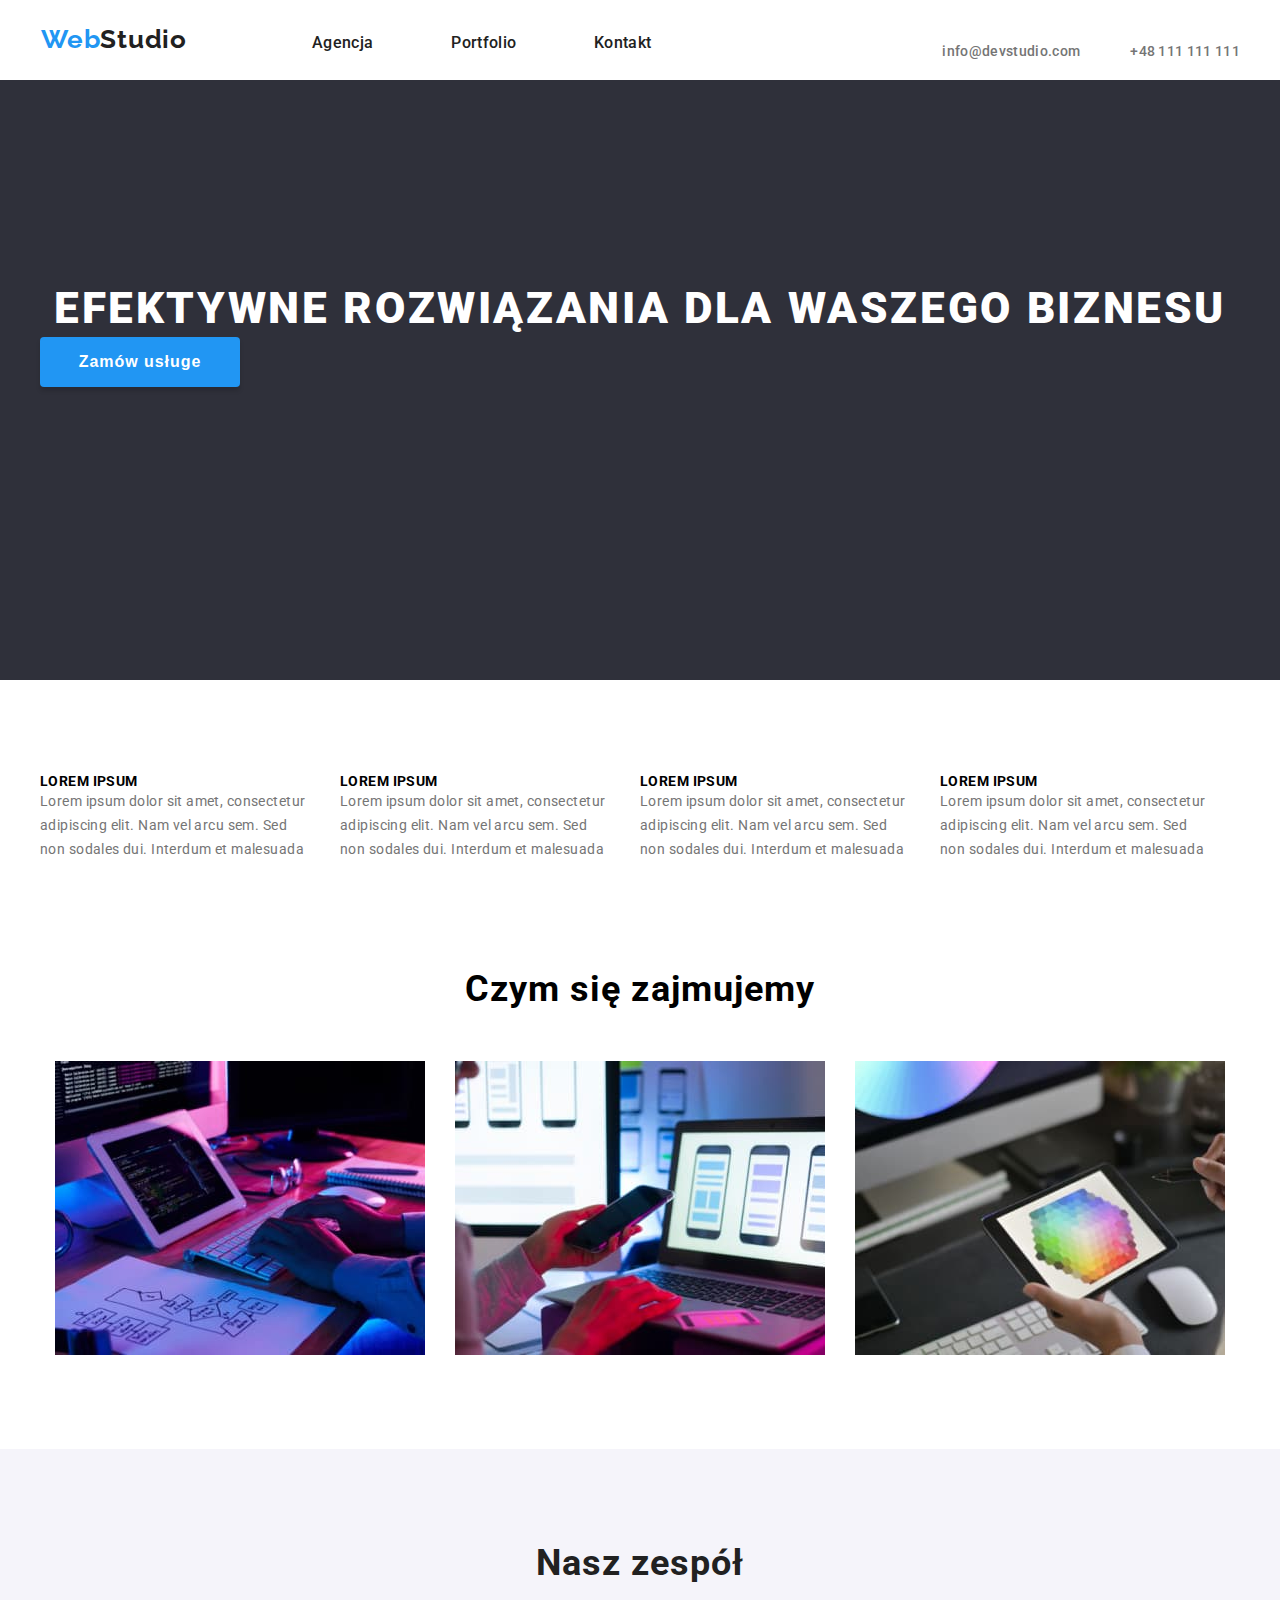
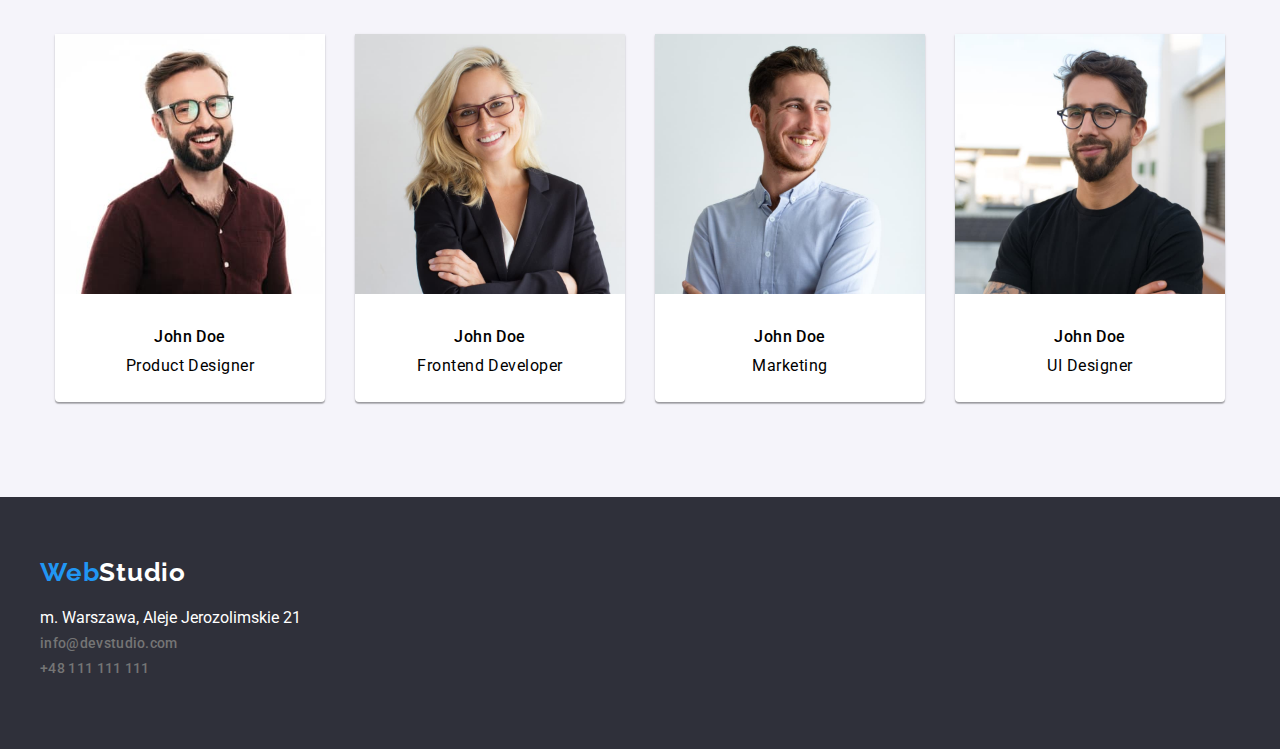
==== commit 607b1b22: "12" ====
--- a/index.html
+++ b/index.html
@@ -30,8 +30,8 @@
           <a class="linkRest" href="portfolio.html">Portfolio</a>
           <a class="linkRestKo" href="#">Kontakt</a>
         </nav>
-        <a class="email-tel" href="mailto:info@devstudio.com">info@devstudio.com</a>
-        <a class="email-tel" href="tel:+48111111111">+48 111 111 111</a>
+        <a class="email" href="mailto:info@devstudio.com">info@devstudio.com</a>
+        <a class="tel" href="tel:+48111111111">+48 111 111 111</a>
       </div>
     </header>
     <main>
--- a/css/style.css
+++ b/css/style.css
@@ -27,6 +27,7 @@
   font-size: 26px;
   letter-spacing: 0.03em;
   padding-bottom: 25px;
+  margin-right: 93px;
 }
 
 .WebStudioAdress {
@@ -53,6 +54,7 @@
   letter-spacing: 0.02em;
   padding: 0;
   height: auto;
+  margin-right: 46px;
 }
 
 .headerTop {
@@ -67,7 +69,6 @@
   line-height: 1.14;
   letter-spacing: 0.02em;
   padding: 0;
-  margin-right: 371px;
 }
 
 .viceVersa {
@@ -87,7 +88,11 @@
   outline: none;
 }
 
-.email-tel:hover {
+.email:hover {
+  color: #2196f3;
+
+}
+.tel:hover {
   color: #2196f3;
 }
 
@@ -100,7 +105,7 @@
   outline: none;
 }
 
-.email-tel {
+.email {
   font-weight: 500;
   font-size: 14px;
   line-height: 1.14;
@@ -108,7 +113,18 @@
   color: #757575;
   text-decoration: none;
   font-style: normal;
-  display: block;
+  margin-left: 290px;
+}
+
+.tel {
+  font-weight: 500;
+  font-size: 14px;
+  line-height: 1.14;
+  letter-spacing: 0.02rem;
+  color: #757575;
+  text-decoration: none;
+  font-style: normal;
+  margin-left: 50px;
 }
 
 .email-telAdress {
@@ -151,6 +167,7 @@
   width: 200px;
   height: 50px;
   box-shadow: 0px 4px 4px rgba(0, 0, 0, 0.15);
+  
 }
 
 .botoonIndex:hover {
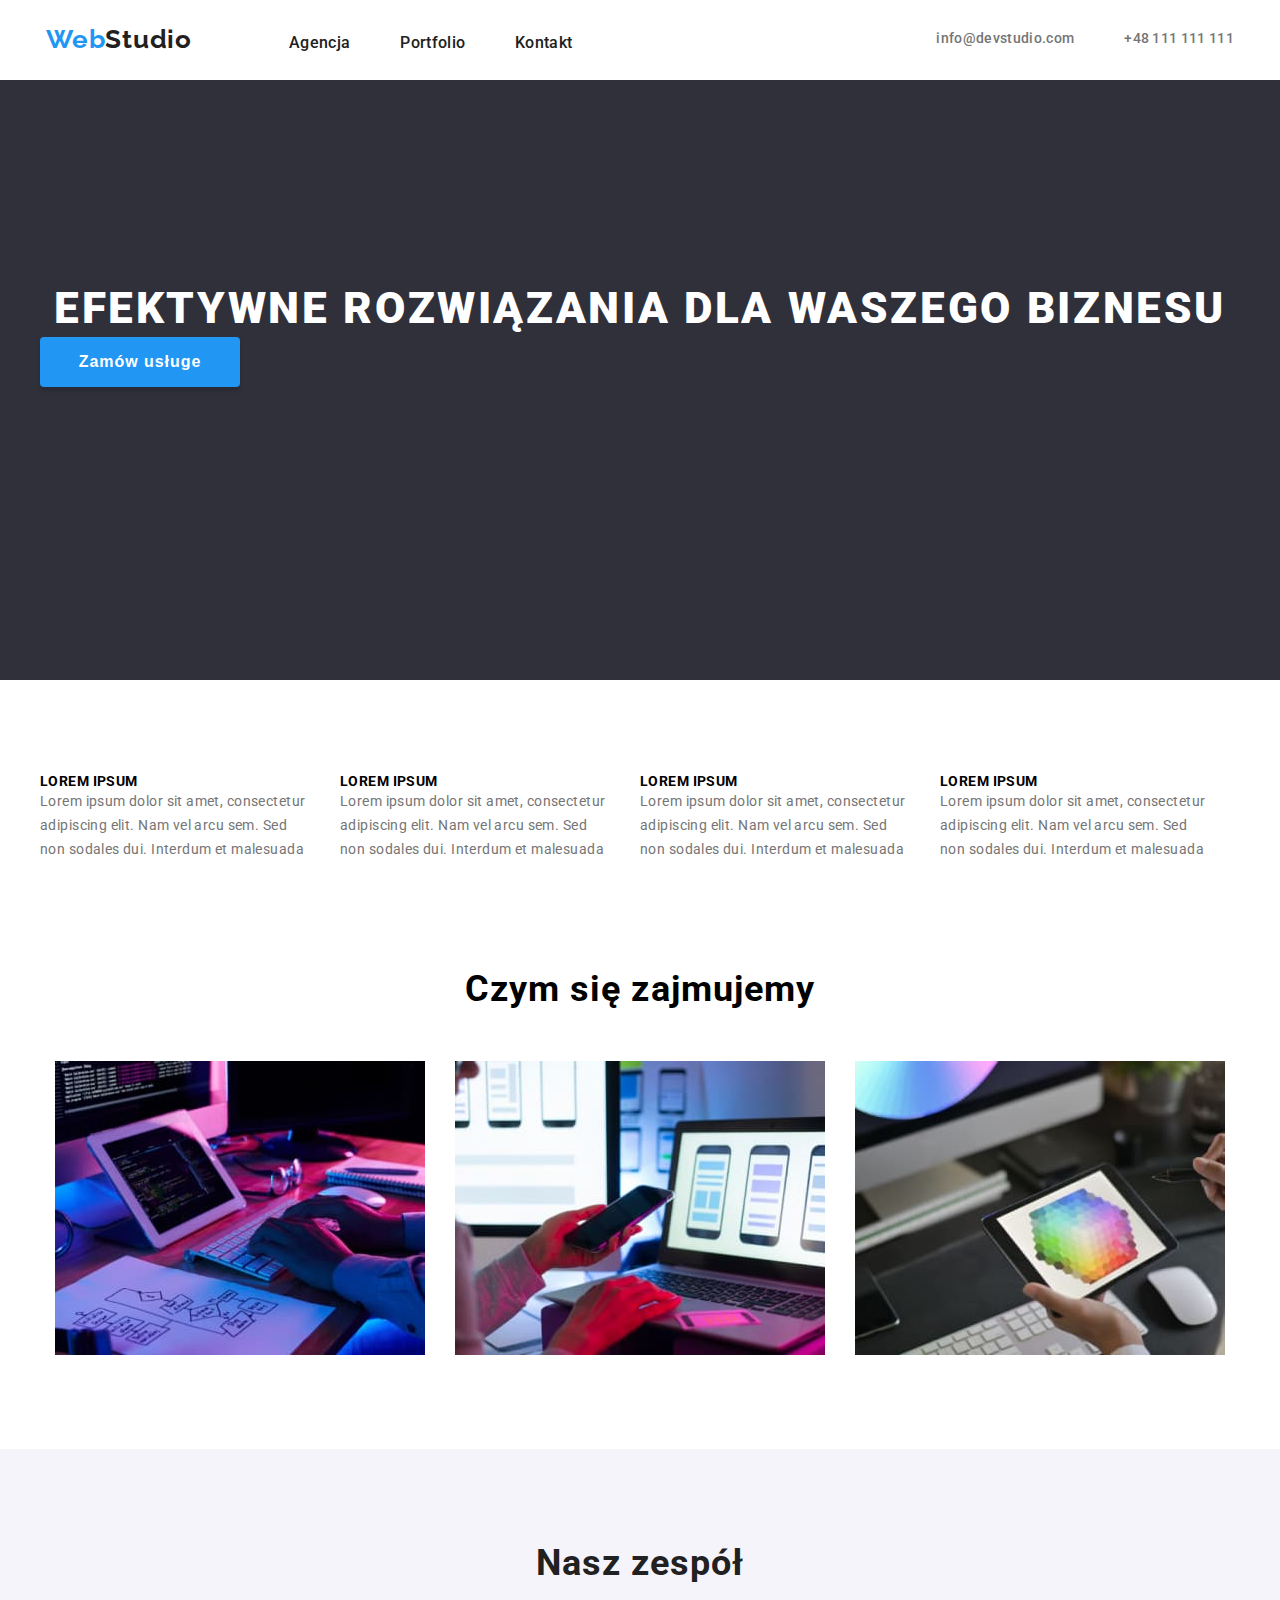
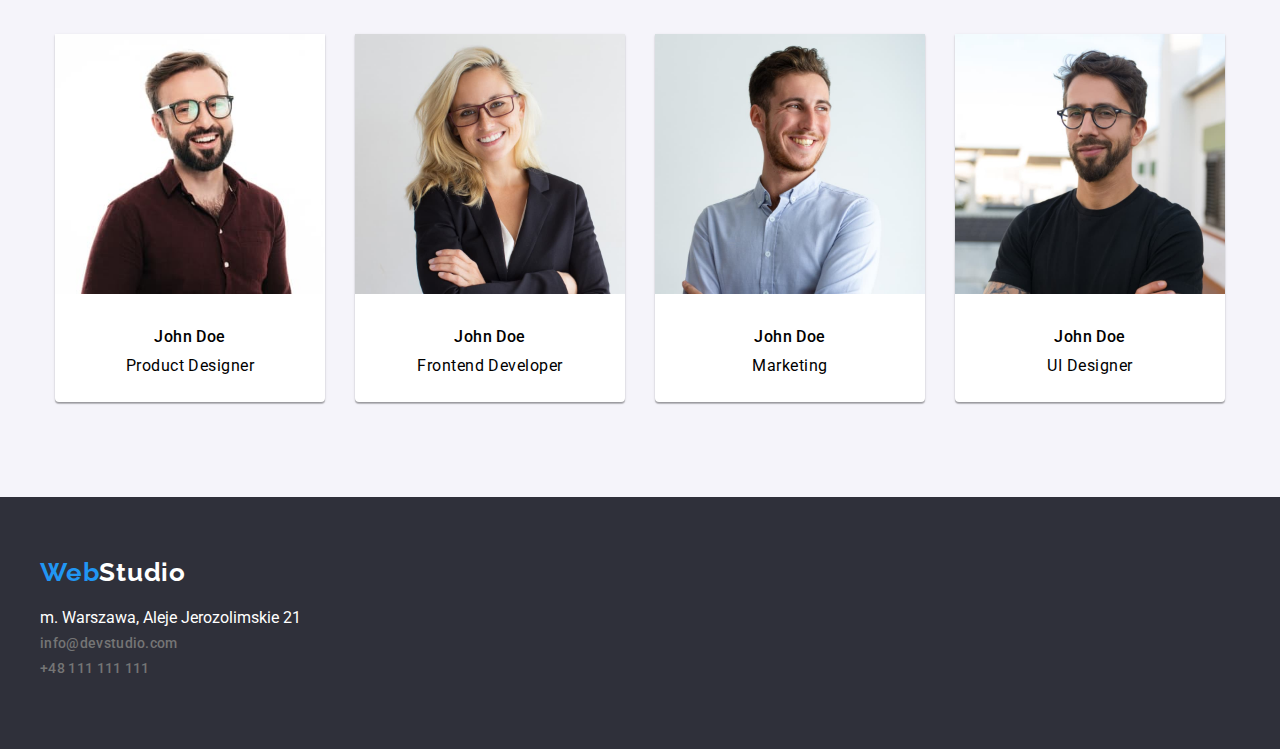
==== commit b3726ce5: "12312" ====
--- a/index.html
+++ b/index.html
@@ -24,7 +24,7 @@
     <a href="portfolio.html"></a>
     <header class="flexWstdioTopIndex">
       <div class="container headerTop">
-        <nav class="viceVersa">
+        <nav>
           <a class="WebStudio" href="index.html"><span class="wstudio">Web</span>Studio</a>
           <a class="linkRest" href="#">Agencja</a>
           <a class="linkRest" href="portfolio.html">Portfolio</a>
@@ -38,7 +38,7 @@
       <section class="flexTop">
         <div class="container">
           <h1 class="top">EFEKTYWNE ROZWIĄZANIA DLA WASZEGO BIZNESU</h1>
-          <button class="botoonIndex" type="button">Zamów usługe</button>
+          <button class="botoonIndex buttonsIdex" type="button">Zamów usługe</button>
         </div>
       </section>
       <section class="container">
--- a/css/style.css
+++ b/css/style.css
@@ -26,7 +26,6 @@
   line-height: 1.19;
   font-size: 26px;
   letter-spacing: 0.03em;
-  padding-bottom: 25px;
   margin-right: 93px;
 }
 
@@ -71,14 +70,6 @@
   padding: 0;
 }
 
-.viceVersa {
-  flex: 1;
-  display: flex;
-  justify-self: flex-start;
-  gap: 32px;
-  align-items: baseline;
-}
-
 .viceVersa :hover {
   color: #2196f3;
 }
@@ -90,7 +81,6 @@
 
 .email:hover {
   color: #2196f3;
-
 }
 .tel:hover {
   color: #2196f3;
@@ -113,7 +103,7 @@
   color: #757575;
   text-decoration: none;
   font-style: normal;
-  margin-left: 290px;
+  margin-left: 364px;
 }
 
 .tel {
@@ -147,11 +137,13 @@
   color: #ffffff;
   text-align: center;
   padding-top: 200px;
+  align-items: center;
 }
 
 .flexTop {
   background: #2f303a;
   height: 600px;
+  margin-top: 25px;
 }
 
 .botoonIndex {
@@ -167,7 +159,6 @@
   width: 200px;
   height: 50px;
   box-shadow: 0px 4px 4px rgba(0, 0, 0, 0.15);
-  
 }
 
 .botoonIndex:hover {
@@ -255,6 +246,8 @@
   align-items: center;
   gap: 12px;
   padding-top: 94px;
+}
+.buttonsIdex {
 }
 .fiveButtonOne:hover {
   color: #ffffff;
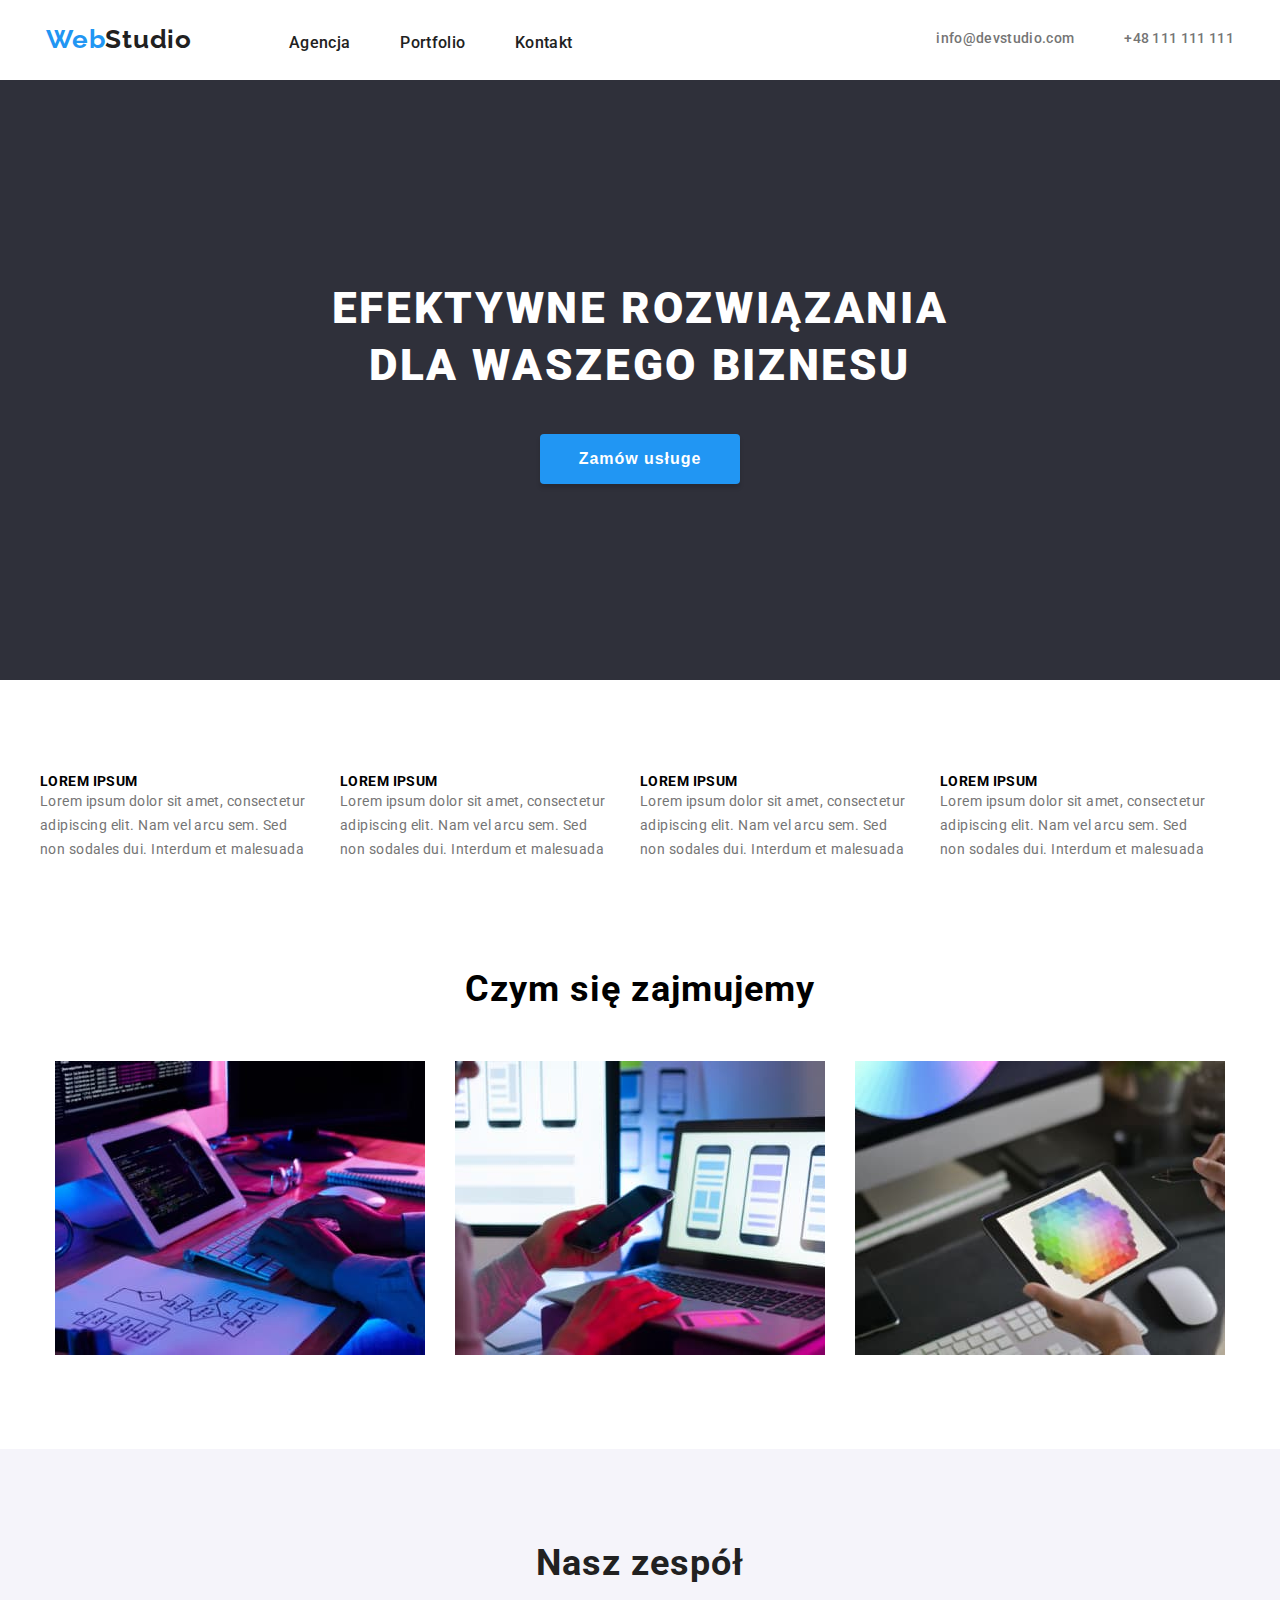
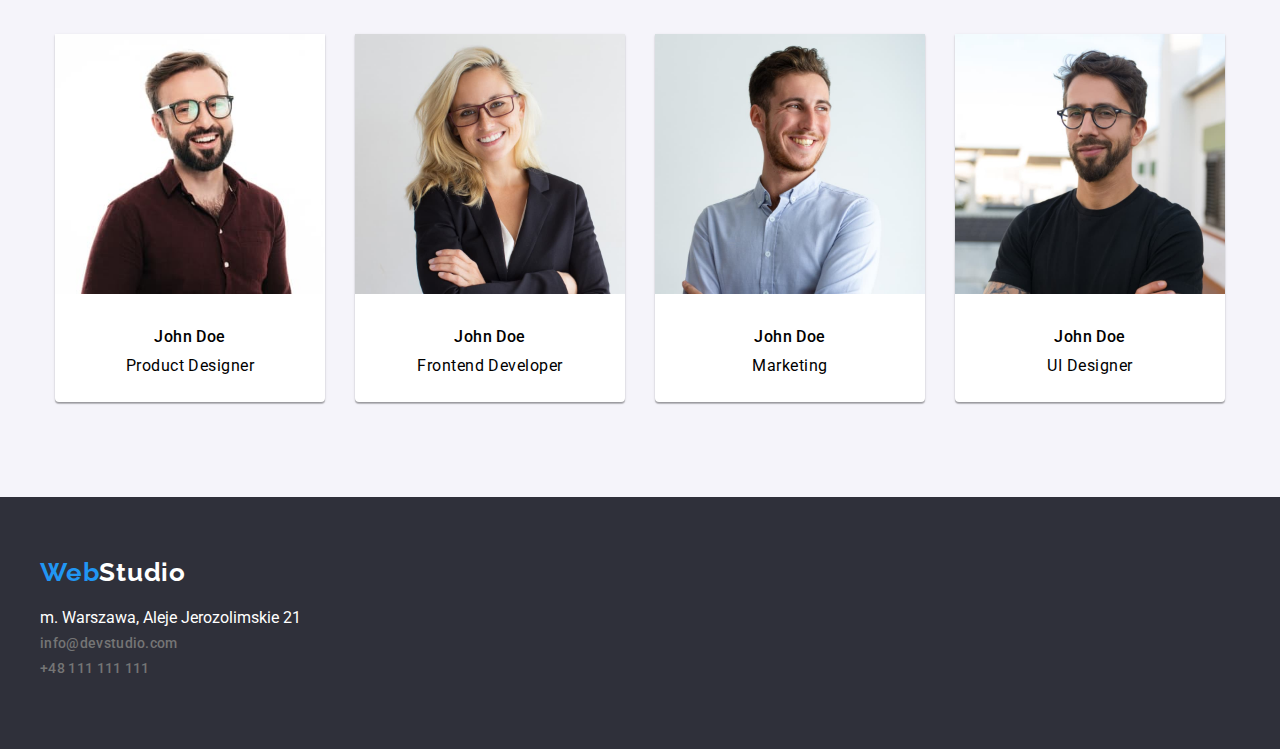
==== commit 8c6beb72: "jeszcze jedno" ====
--- a/index.html
+++ b/index.html
@@ -38,7 +38,7 @@
       <section class="flexTop">
         <div class="container">
           <h1 class="top">EFEKTYWNE ROZWIĄZANIA DLA WASZEGO BIZNESU</h1>
-          <button class="botoonIndex buttonsIdex" type="button">Zamów usługe</button>
+          <button class="botoonIndex" type="button">Zamów usługe</button>
         </div>
       </section>
       <section class="container">
--- a/css/style.css
+++ b/css/style.css
@@ -138,12 +138,16 @@
   text-align: center;
   padding-top: 200px;
   align-items: center;
+  max-width: 700px;
+  margin-left: 250px;
 }
 
 .flexTop {
   background: #2f303a;
   height: 600px;
   margin-top: 25px;
+  align-items: center;
+  text-align: center;
 }
 
 .botoonIndex {
@@ -159,6 +163,7 @@
   width: 200px;
   height: 50px;
   box-shadow: 0px 4px 4px rgba(0, 0, 0, 0.15);
+  margin-top: 40px;
 }
 
 .botoonIndex:hover {
@@ -247,8 +252,7 @@
   gap: 12px;
   padding-top: 94px;
 }
-.buttonsIdex {
-}
+
 .fiveButtonOne:hover {
   color: #ffffff;
   background: #2196f3;
@@ -277,6 +281,7 @@
   font-size: 16px;
   line-height: 1.87;
   color: #757575;
+  margin-left: 24px;
 }
 
 .addres {
